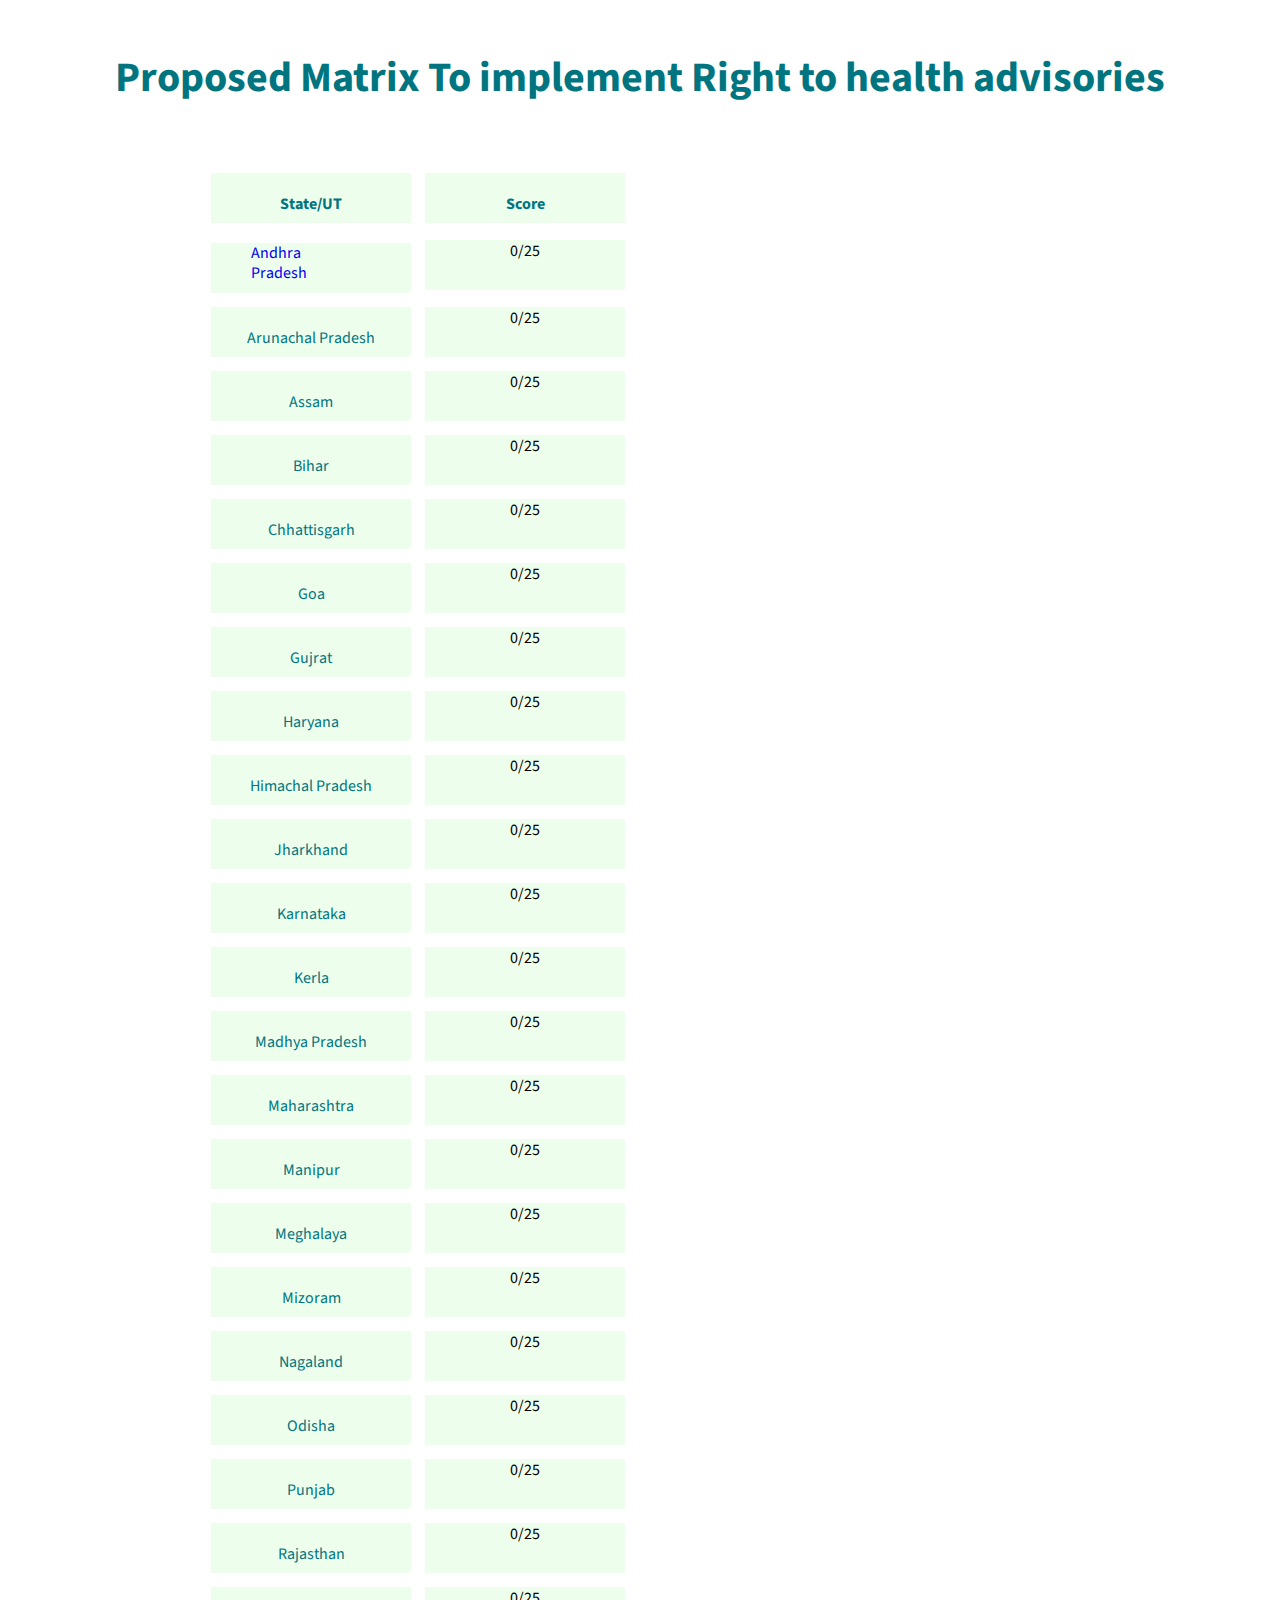
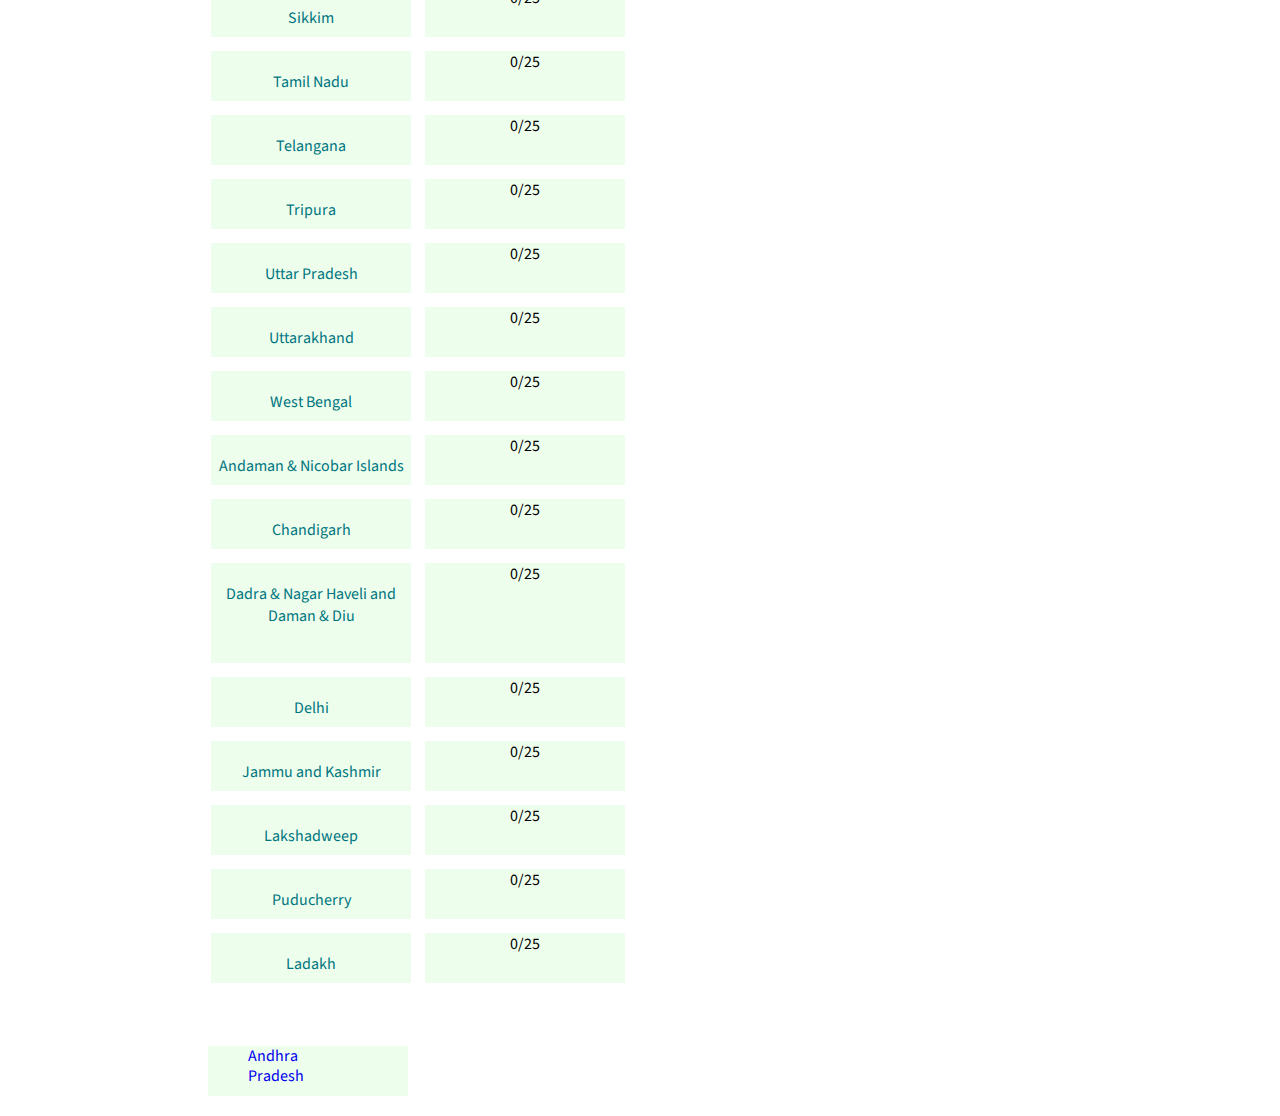
==== index.html @ 3f38bb05 "Add files via upload" ====
<!DOCTYPE html>
<html>
    <head>
        <title>Amulya Nidhi</title>
        <meta charset="utf-8">
        <link href="styles.css" rel="StyleSheet">
        <link rel="preconnect" href="https://fonts.gstatic.com">
        <link href="https://fonts.googleapis.com/css2?family=Source+Sans+Pro:wght@300&display=swap" rel="stylesheet">
        <link href="https://cdn.jsdelivr.net/npm/bootstrap@5.0.1/dist/css/bootstrap.min.css" rel="stylesheet" integrity="sha384-+0n0xVW2eSR5OomGNYDnhzAbDsOXxcvSN1TPprVMTNDbiYZCxYbOOl7+AMvyTG2x" crossorigin="anonymous">
    </head>
    <body>
        
        <h1 class="text" style="font-size: 42px;">Proposed Matrix To implement Right to health advisories</h1>
        <br>
        <br>
        <table>
            <tr>
                <td><div class="CellHeading">
                    <div class="text"><strong>State/UT</strong></div>
                </div></td>
                <td><div class="CellHeading">
                    <div class="text"><strong>Score</strong></div>
                </div>
        </td>
                
            </tr>
            <tr>
                <td><div class="CellHeading ">
                    <nav>
                        <ul>
                           <li><a href="table.html" style="text-decoration: none;">Andhra Pradesh </a>
                                <ul>
                                    <li><a href="table.html" style="text-decoration: none;">Kurnol</a></li>
                                    <li><a href="table.html" style="text-decoration: none;">Guntur</a></li>
                                </ul>
                            </li>
                        </ul>
                        </nav></td>
                <td><div class="CellHeading">
                    <div class="text3">Score</div>
                </div>
        </td>
                
            </tr>
            <tr>
                <td><div class="CellHeading">
                    <div class="text" id="ANP"><a href="table.html" style="text-decoration: none;color:#007580">Arunachal Pradesh</a></div>
                </div></td>
                <td><div class="CellHeading">
                    <div class="text3">Score</div>
                </div>
        </td>
                
            </tr><tr>
                <td><div class="CellHeading">
                    <div class="text" id="AM"><a href="table.html" style="text-decoration: none;color:#007580">Assam</a></div>
                </div></td>
                <td><div class="CellHeading">
                    <div class="text3">Score</div>
                </div>
        </td>
                
            </tr><tr>
                <td><div class="CellHeading">
                    <div class="text" id="BH" ><a href="table.html" style="text-decoration: none;color:#007580">Bihar</a></div>
                </div></td>
                <td><div class="CellHeading">
                    <div class="text3">Score</div>
                </div>
        </td>
                
            </tr><tr>
                <td><div class="CellHeading">
                    <div class="text" id="CH"><a href="table.html" style="text-decoration: none;color:#007580">Chhattisgarh</a></div>
                </div></td>
                <td><div class="CellHeading">
                    <div class="text3">Score</div>
                </div>
        </td>
                
            </tr><tr>
                <td><div class="CellHeading">
                    <div class="text" id="GA"><a href="table.html" style="text-decoration: none;color:#007580">Goa</a></div>
                </div></td>
                <td><div class="CellHeading">
                    <div class="text3">Score</div>
                </div>
        </td>
                
            </tr><tr>
                <td><div class="CellHeading">
                    <div class="text" id="GJ"><a href="table.html" style="text-decoration: none;color:#007580">Gujrat</a></div>
                </div></td>
                <td><div class="CellHeading">
                    <div class="text3">Score</div>
                </div>
        </td>
                
            </tr><tr>
                <td><div class="CellHeading">
                    <div class="text" id="HR"><a href="table.html" style="text-decoration: none;color:#007580">Haryana</a></div>
                </div></td>
                <td><div class="CellHeading">
                    <div class="text3">Score</div>
                </div>
        </td>
                
            </tr><tr>
                <td><div class="CellHeading">
                    <div class="text" id="HP"><a href="table.html" style="text-decoration: none;color:#007580">Himachal Pradesh</a></div>
                </div></td>
                <td><div class="CellHeading">
                    <div class="text3">Score</div>
                </div>
        </td>
                
            </tr><tr>
                <td><div class="CellHeading">
                    <div class="text" id="JH"><a href="table.html" style="text-decoration: none;color:#007580">Jharkhand</a></div>
                </div></td>
                <td><div class="CellHeading">
                    <div class="text3">Score</div>
                </div>
        </td>
                
            </tr><tr>
                <td><div class="CellHeading">
                    <div class="text" id="KA"><a href="table.html" style="text-decoration: none;color:#007580">Karnataka</a></div>
                </div></td>
                <td><div class="CellHeading">
                    <div class="text3">Score</div>
                </div>
        </td>
                
            </tr><tr>
                <td><div class="CellHeading">
                    <div class="text" id="KE"><a href="table.html" style="text-decoration: none;color:#007580">Kerla</a></div>
                </div></td>
                <td><div class="CellHeading">
                    <div class="text3">Score</div>
                </div>
        </td>
                
            </tr><tr>
                <td><div class="CellHeading">
                    <div class="text" id="MP"><a href="table.html" style="text-decoration: none;color:#007580">Madhya Pradesh</a></div>
                </div></td>
                <td><div class="CellHeading">
                    <div class="text3">Score</div>
                </div>
        </td>
                
            </tr><tr>
                <td><div class="CellHeading">
                    <div class="text" id="MH"><a href="table.html" style="text-decoration: none;color:#007580">Maharashtra</a></div>
                </div></td>
                <td><div class="CellHeading">
                    <div class="text3">Score</div>
                </div>
        </td>
                
            </tr><tr>
                <td><div class="CellHeading">
                    <div class="text" id="MN"><a href="table.html" style="text-decoration: none;color:#007580">Manipur</a></div>
                </div></td>
                <td><div class="CellHeading">
                    <div class="text3">Score</div>
                </div>
        </td>
                
            </tr><tr>
                <td><div class="CellHeading">
                    <div class="text" id="MG"><a href="table.html" style="text-decoration: none;color:#007580">Meghalaya</a></div>
                </div></td>
                <td><div class="CellHeading">
                    <div class="text3">Score</div>
                </div>
        </td>
                
            </tr><tr>
                <td><div class="CellHeading">
                    <div class="text" id="MZ"><a href="table.html" style="text-decoration: none;color:#007580">Mizoram</a></div>
                </div></td>
                <td><div class="CellHeading">
                    <div class="text3">Score</div>
                </div>
        </td>
                
            </tr><tr>
                <td><div class="CellHeading">
                    <div class="text" id="NG"><a href="table.html" style="text-decoration: none;color:#007580">Nagaland</a></div>
                </div></td>
                <td><div class="CellHeading">
                    <div class="text3">Score</div>
                </div>
        </td>
                
            </tr><tr>
                <td><div class="CellHeading">
                    <div class="text" id="OD"><a href="table.html" style="text-decoration: none;color:#007580">Odisha</a></div>
                </div></td>
                <td><div class="CellHeading">
                    <div class="text3">Score</div>
                </div>
        </td>
                
            </tr><tr>
                <td><div class="CellHeading">
                    <div class="text" id="PJ"><a href="table.html" style="text-decoration: none;color:#007580">Punjab</a></div>
                </div></td>
                <td><div class="CellHeading">
                    <div class="text3">Score</div>
                </div>
        </td>
                
            </tr><tr>
                <td><div class="CellHeading">
                    <div class="text" id="RJ"><a href="table.html" style="text-decoration: none;color:#007580">Rajasthan</a></div>
                </div></td>
                <td><div class="CellHeading">
                    <div class="text3">Score</div>
                </div>
        </td>
                
            </tr><tr>
                <td><div class="CellHeading">
                    <div class="text" id="SK"><a href="table.html" style="text-decoration: none;color:#007580">Sikkim</a></div>
                </div></td>
                <td><div class="CellHeading">
                    <div class="text3">Score</div>
                </div>
        </td>
                
            </tr><tr>
                <td><div class="CellHeading">
                    <div class="text" id="TN"><a href="table.html" style="text-decoration: none;color:#007580">Tamil Nadu</a></div>
                </div></td>
                <td><div class="CellHeading">
                    <div class="text3">Score</div>
                </div>
        </td>
                
            </tr><tr>
                <td><div class="CellHeading">
                    <div class="text" id="TL"><a href="table.html" style="text-decoration: none;color:#007580">Telangana</a></div>
                </div></td>
                <td><div class="CellHeading">
                    <div class="text3">Score</div>
                </div>
        </td>
                
            </tr><tr>
                <td><div class="CellHeading">
                    <div class="text" id="TR"><a href="table.html" style="text-decoration: none;color:#007580">Tripura</a></div>
                </div></td>
                <td><div class="CellHeading">
                    <div class="text3">Score</div>
                </div>
        </td>
                
            </tr><tr>
                <td><div class="CellHeading">
                    <div class="text" id="UP"><a href="table.html" style="text-decoration: none;color:#007580">Uttar Pradesh</a></div>
                </div></td>
                <td><div class="CellHeading">
                    <div class="text3">Score</div>
                </div>
        </td>
                
            </tr><tr>
                <td><div class="CellHeading">
                    <div class="text" id="UT"><a href="table.html" style="text-decoration: none;color:#007580">Uttarakhand</a></div>
                </div></td>
                <td><div class="CellHeading">
                    <div class="text3">Score</div>
                </div>
        </td>
                
            </tr><tr>
                <td><div class="CellHeading">
                    <div class="text" id="WB"><a href="table.html" style="text-decoration: none;color:#007580">West Bengal</a></div>
                </div></td>
                <td><div class="CellHeading">
                    <div class="text3">Score</div>
                </div>
        </td>
                
            </tr><tr>
                <td><div class="CellHeading">
                    <div class="text" id="ANDA"><a href="table.html" style="text-decoration: none;color:#007580">Andaman & Nicobar Islands</a></div>
                </div></td>
                <td><div class="CellHeading">
                    <div class="text3">Score</div>
                </div>
        </td>
                
            </tr><tr>
                <td><div class="CellHeading">
                    <div class="text" id="CD"><a href="table.html" style="text-decoration: none;color:#007580">Chandigarh</a></div>
                </div></td>
                <td><div class="CellHeading">
                    <div class="text3">Score</div>
                </div>
        </td>
                
            </tr><tr>
                <td><div class="CellHeading" style="height:100px;">
                    <div class="text" id="D2"><a href="table.html" style="text-decoration: none;color:#007580">Dadra & Nagar Haveli and Daman & Diu</a></div>
                </div></td>
                <td><div class="CellHeading" style="height:100px;">
                    <div class="text3">Score</div>
                </div>
        </td>
                
            </tr><tr>
                <td><div class="CellHeading">
                    <div class="text" id="DL"><a href="table.html" style="text-decoration: none;color:#007580">Delhi</a></div>
                </div></td>
                <td><div class="CellHeading">
                    <div class="text3">Score</div>
                </div>
        </td>
                
            </tr><tr>
                <td><div class="CellHeading">
                    <div class="text" id="JK"><a href="table.html" style="text-decoration: none;color:#007580">Jammu and Kashmir</a></div>
                </div></td>
                <td><div class="CellHeading">
                    <div class="text3">Score</div>
                </div>
        </td>
                
            </tr><tr>
                <td><div class="CellHeading">
                    <div class="text" id="LKSH"><a href="table.html" style="text-decoration: none;color:#007580">Lakshadweep</a></div>
                </div></td>
                <td><div class="CellHeading">
                    <div class="text3">Score</div>
                </div>
        </td>
                
            </tr><tr>
                <td><div class="CellHeading">
                    <div class="text" id="PUD"><a href="table.html" style="text-decoration: none;color:#007580">Puducherry</a></div>
                </div></td>
                <td><div class="CellHeading">
                    <div class="text3">Score</div>
                </div>
        </td>
                
            </tr><tr>
                <td><div class="CellHeading">
                    <div class="text" id="LAK"><a href="table.html" style="text-decoration: none;color:#007580">Ladakh</a></div>
                </div></td>
                <td><div class="CellHeading">
                    <div class="text3">Score</div>
                </div>
        </td>
                
            </tr>
        </table>
        
        


    <script src="https://ajax.googleapis.com/ajax/libs/jquery/3.6.0/jquery.min.js"></script> 
     <script src="index.js"></script>   
    </body>
    <br>
    <br>
    <footer>
        <nav class="CellHeading">
        <ul>
           <li><a href="table.html" style="text-decoration: none;">Andhra Pradesh </a>
                <ul>
                    <li><a href="table.html" style="text-decoration: none;">Kurnol</a></li>
                    <li>Guntur</li>
                </ul>
            </li>
        </ul>
        </nav>
        <h2 class="text"></h2>
    </footer>
</html>
---- styles.css ----
body{
    font-family: 'Source Sans Pro', sans-serif;
    text-align: center;
}
.CellHeading{
    width:200px;
    height:50px;
    text-align: center;
    margin-top: 10px;
    margin-right: 10px;
    background-color: #edffec;
    position: relative;
    left:200px;
}
.text{
    font-family: 'Source Sans Pro', sans-serif;
    color: #007580;
    font-style: inherit;
    position: relative;
    top:20px;
}
footer{
    font-family: 'Source Sans Pro', sans-serif;
    text-align: center;

}
.CellHeading2{
    width:200px;
    height:100px;
    text-align: left;
    margin-top: 10px;
    margin-right: 10px;
    background-color: #edffec;
    position: relative;
    left:20px;
    bottom:80px;
}
.text1{
    font-family: 'Source Sans Pro', sans-serif;
    color: #007580;
    font-style: inherit;
    position: relative;
    top:5px;
}
.texttable{
    font-family: 'Source Sans Pro', sans-serif;
    color: #007580;
    font-style: inherit;
    position: relative;
    bottom:60px;
}
hr{
    width:100%;
    margin: 0px;
    position: relative;
    right:20px;
}
.btn{
    background-color: DodgerBlue; /* Blue background */
  border:none; /* Remove borders */
  color: white; /* White text */
  padding: 12px 16px; /* Some padding */
  font-size: 16px; /* Set a font size */
  cursor: pointer; /* Mouse pointer on hover */
  position: relative;
  right:600px
}
.icon{
    height: 50px;
    width:50px;
}
.dropdown1 {
    position: relative;
    display: inline-block;
  }
  
nav ul{
    list-style: none;
    margin-top:2%;
}
nav ul li{
    background: #edffec;
    width:100px;
    
    height: 50px;
    line-height:20px;
    text-align: left;
    float:left;
    color:#edffec;
    font-size:16px;
    position: relative;

}
nav ul li:hover{
    background-color: wheat;

}
nav ul ul {
    display:none;
}
nav ul li:hover > ul{
    display: block;

}
nav ul ul ul {
    margin-left: 170px;
    top:0;
    position:absolute;
}
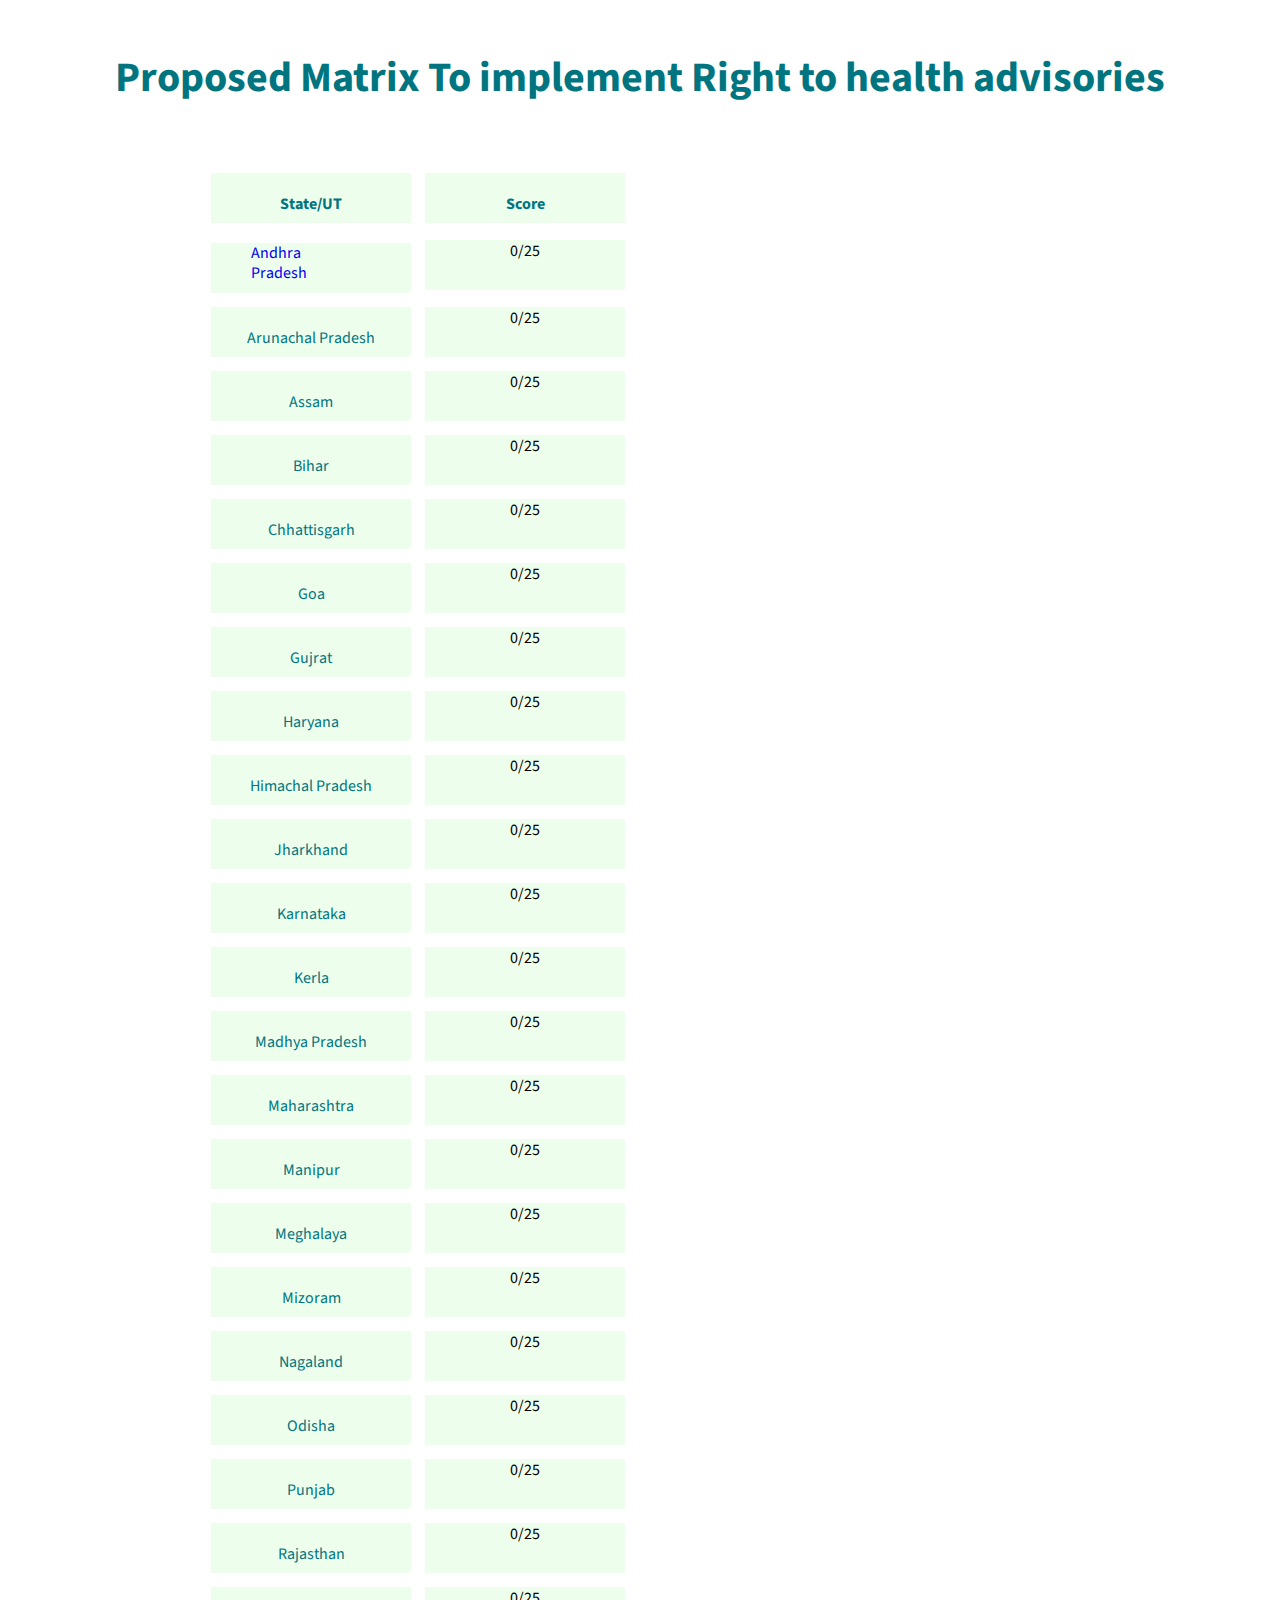
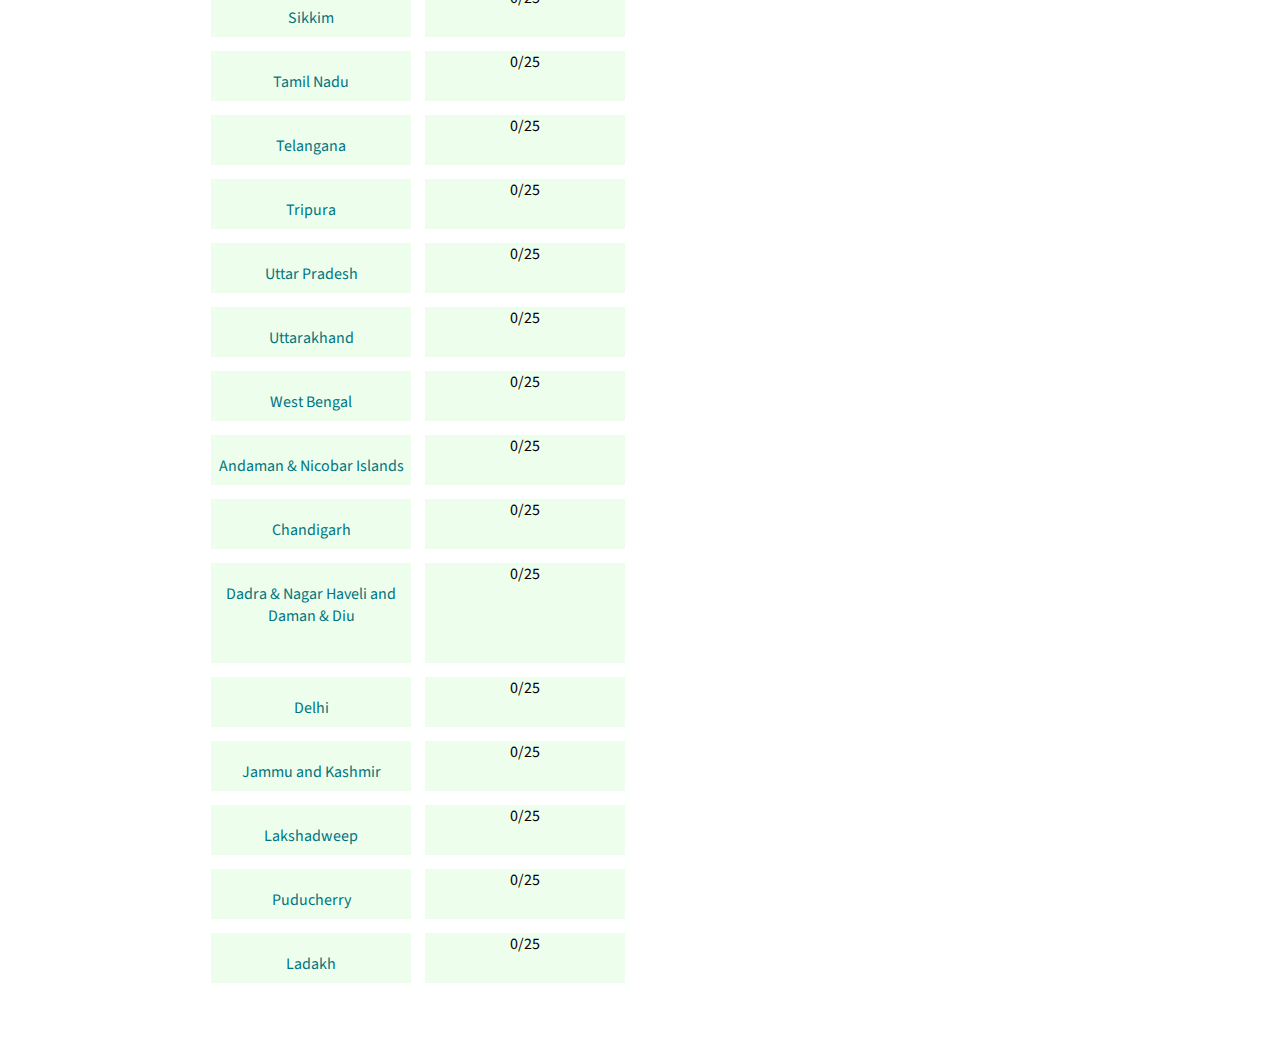
==== commit 1d99e3af: "Update index.html" ====
--- a/index.html
+++ b/index.html
@@ -1,7 +1,7 @@
 <!DOCTYPE html>
 <html>
     <head>
-        <title>Amulya Nidhi</title>
+        <title>Matrix</title>
         <meta charset="utf-8">
         <link href="styles.css" rel="StyleSheet">
         <link rel="preconnect" href="https://fonts.gstatic.com">
@@ -369,16 +369,7 @@
     <br>
     <br>
     <footer>
-        <nav class="CellHeading">
-        <ul>
-           <li><a href="table.html" style="text-decoration: none;">Andhra Pradesh </a>
-                <ul>
-                    <li><a href="table.html" style="text-decoration: none;">Kurnol</a></li>
-                    <li>Guntur</li>
-                </ul>
-            </li>
-        </ul>
-        </nav>
+        
         <h2 class="text"></h2>
     </footer>
-</html>+</html>
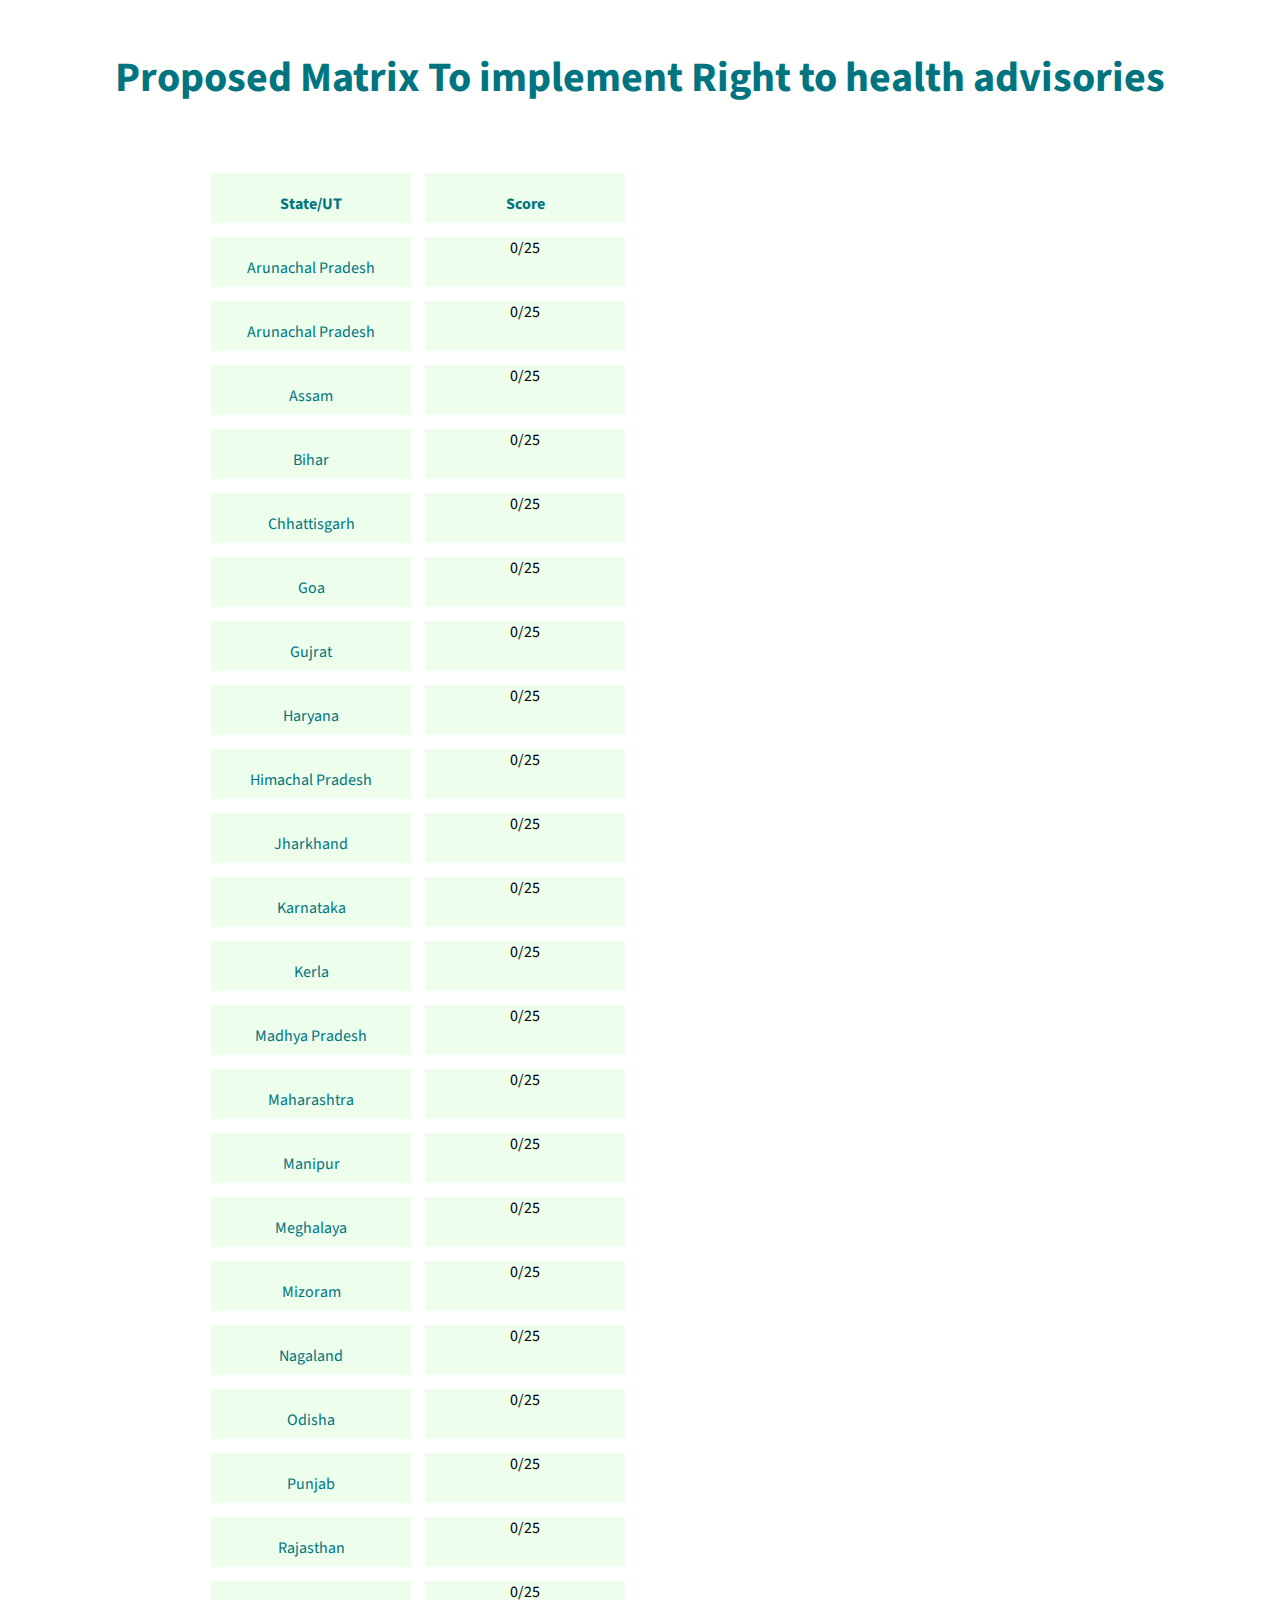
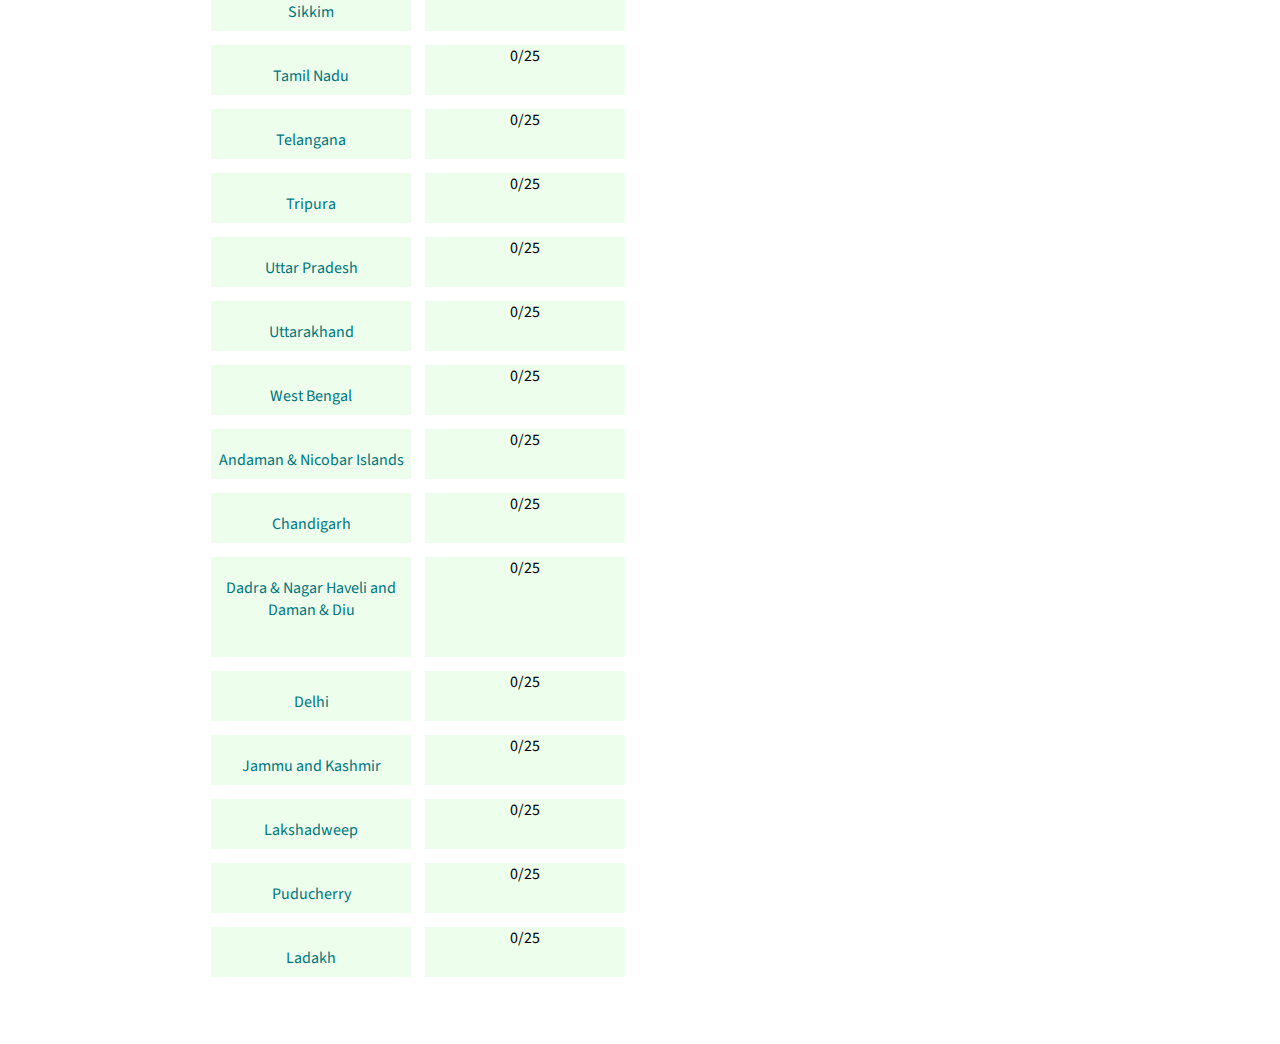
==== commit 1f89a293: "Update index.html" ====
--- a/index.html
+++ b/index.html
@@ -26,16 +26,8 @@
             </tr>
             <tr>
                 <td><div class="CellHeading ">
-                    <nav>
-                        <ul>
-                           <li><a href="table.html" style="text-decoration: none;">Andhra Pradesh </a>
-                                <ul>
-                                    <li><a href="table.html" style="text-decoration: none;">Kurnol</a></li>
-                                    <li><a href="table.html" style="text-decoration: none;">Guntur</a></li>
-                                </ul>
-                            </li>
-                        </ul>
-                        </nav></td>
+                    <div class="text" id="ANP"><a href="table.html" style="text-decoration: none;color:#007580">Arunachal Pradesh</a></div>
+                    </div></td>
                 <td><div class="CellHeading">
                     <div class="text3">Score</div>
                 </div>
